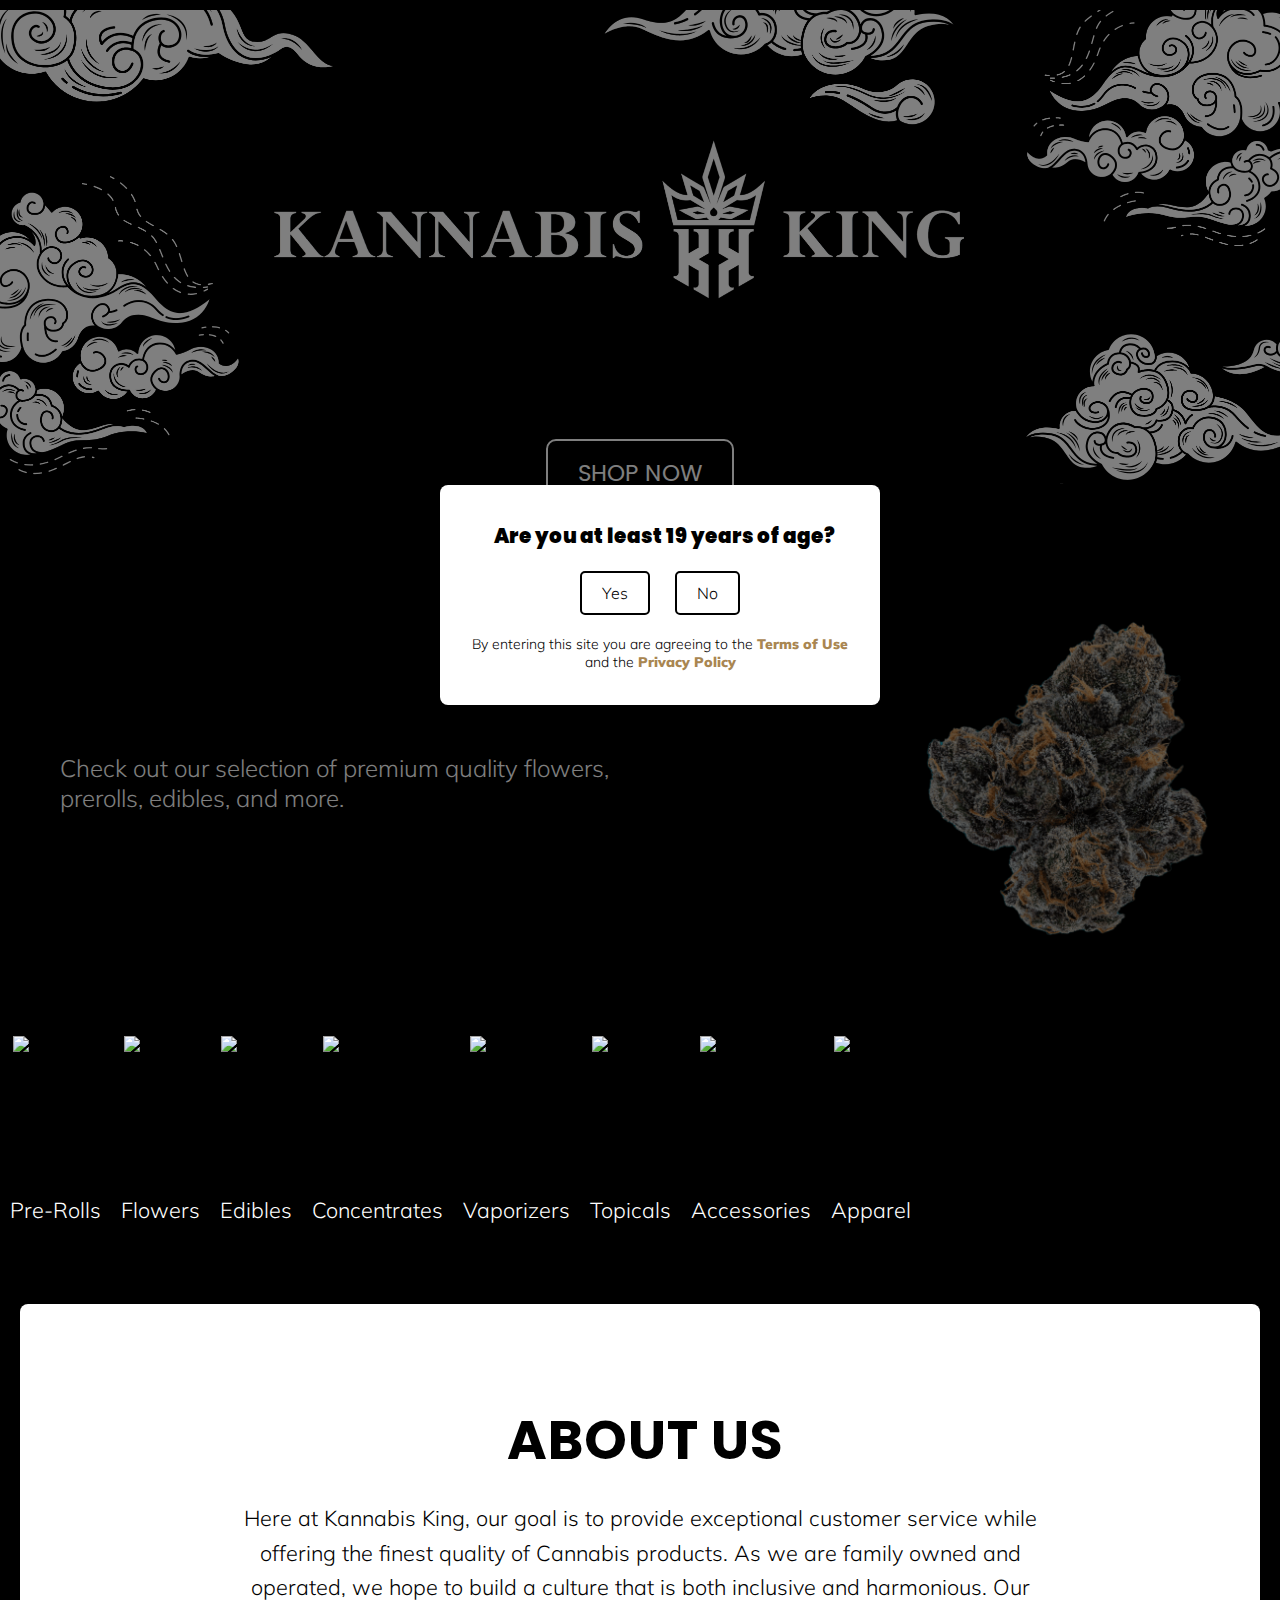
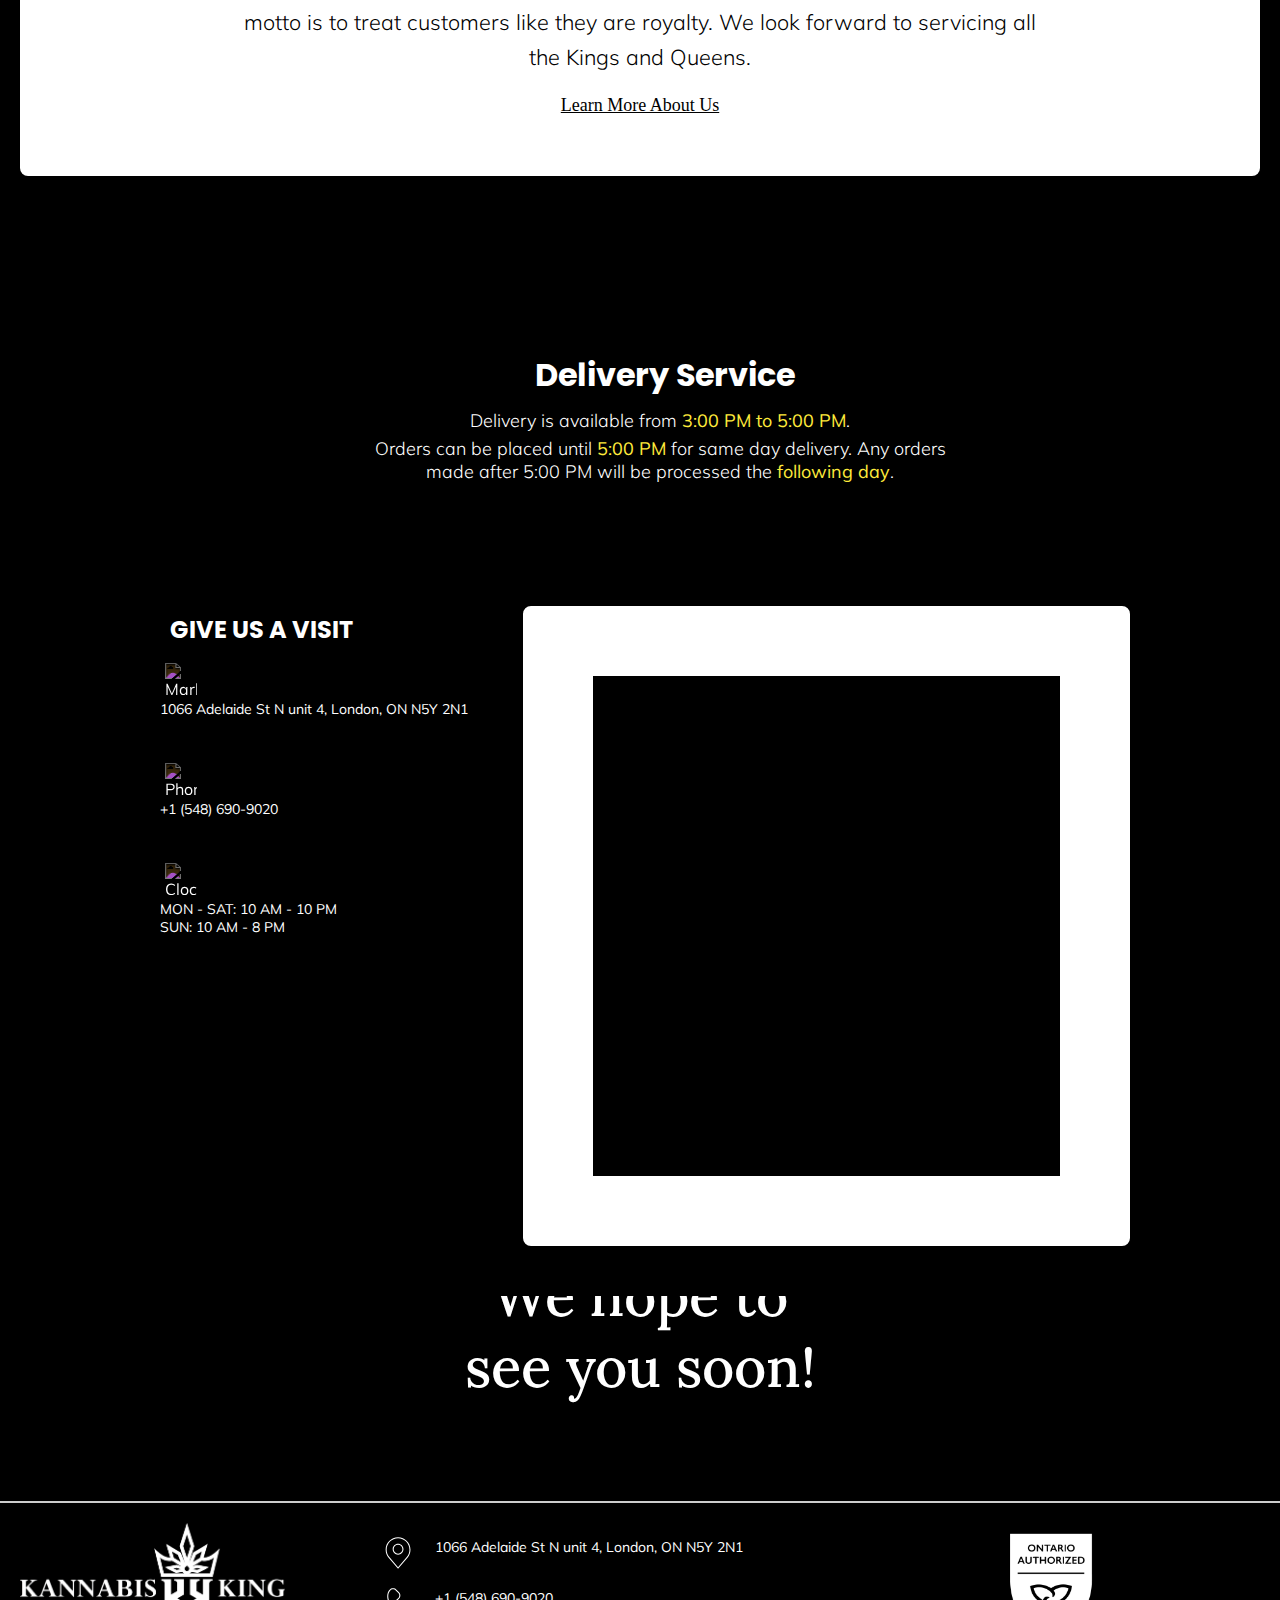
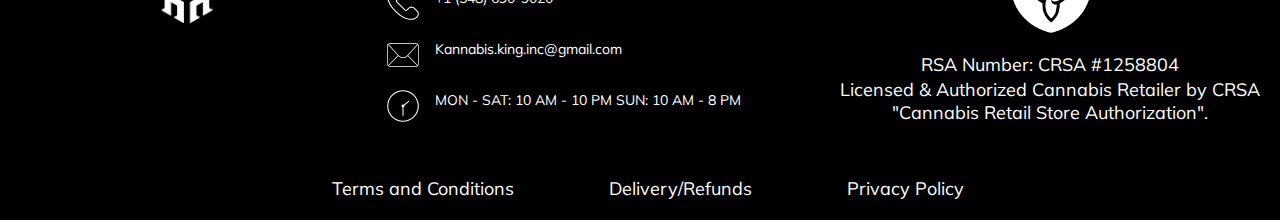
==== index.html @ 2364a03c "Rename Home Page.html to index.html" ====
<!DOCTYPE html>
<html lang="en">

<head>
    <meta charset="UTF-8">
    <meta name="viewport" content="width=device-width, initial-scale=1.0, minimum-scale=1.0">


    <!-- [if IE]><meta http-equiv='X-UA-Compatible' content='IE=edge,chrome=1'><![endif] -->
    <link rel="pingback" href="https://www.kannabisking.ca/xmlrpc.php" />

    <title>Kannabis King</title>
    <link rel="icon" type="image/png" href="./Kannabis King WhiteLogo.png" sizes="32x32" />
    <link rel="icon" type="image/x-icon" href="./Kannabis King WhiteLogo.ico" sizes="32x32" />
    <link rel="icon" type="image/x-icon" href="./Kannabis King WhiteLogo.ico" sizes="16x16" />
    <link rel="apple-touch-icon" href="./Kannabis King WhiteLogo.ico" sizes="180x180" />


    <link rel="icon" href="https://www.kannabisking.ca/wp-content/uploads/2023/04/cropped-Kannabis-King-Icon-32x32.png"
        sizes="32x32" />
    <link rel="icon"
        href="https://www.kannabisking.ca/wp-content/uploads/2023/04/cropped-Kannabis-King-Icon-192x192.png"
        sizes="192x192" />
    <link rel="apple-touch-icon"
        href="https://www.kannabisking.ca/wp-content/uploads/2023/04/cropped-Kannabis-King-Icon-180x180.png" />

    <meta name="description"
        content="Discover high-quality cannabis products at our premium cannabis store. We offer a wide selection of marijuana strains, edibles, concentrates, and more. Shop now for the best deals on marijuana!" />

    <meta name="keywords"
        content="cannabis store, marijuana online, weed dispensary, weed, buy marijuana, premium cannabis, 
    cannabis products, marijuana strains, vape, pre-rolls, pre-roll, edibles, edible, concentrates, cannabis shop, London, London Ontario, cannibis, marijuana, Adelaide, 
    Adelaide St, Adelaide Street, Huron, Cheapside, high, dispensary, cannabis store, buy cannabis, edibles, cannabis accessories, delivery" />

    <meta name="author" content="Kannabis King">

    <link rel="canonical" href="https://www.kannabisking.ca/">

    <meta property="og:title" content="Kannabis King - Premium Quality Cannabis Products">

    <meta property="og:url" content="https://www.kannabisking.ca/">

    <meta name="robots" content="index, follow" />


    <link rel="preconnect" href="https://fonts.googleapis.com">
    <link rel="preconnect" href="https://fonts.gstatic.com" crossorigin>
    <link
        href="https://fonts.googleapis.com/css2?family=Rampart+One&family=Rubik+Doodle+Shadow&family=Vast+Shadow&display=swap"
        rel="stylesheet">
    <link
        href="https://fonts.googleapis.com/css2?family=Josefin+Sans:ital,wght@0,100..700;1,100..700&family=Markazi+Text:wght@400..700&family=Montserrat:ital,wght@0,100..900;1,100..900&family=Mulish:ital,wght@0,200..1000;1,200..1000&family=Piazzolla:ital,opsz,wght@0,8..30,100..900;1,8..30,100..900&display=swap"
        rel="stylesheet">
    <link href="https://fonts.googleapis.com/css2?family=Bitter:ital,wght@0,100..900;1,100..900&display=swap"
        rel="stylesheet">
    <link
        href="https://fonts.googleapis.com/css2?family=Poppins:ital,wght@0,100;0,200;0,300;0,400;0,500;0,600;0,700;0,800;0,900;1,100;1,200;1,300;1,400;1,500;1,600;1,700;1,800;1,900&display=swap"
        rel="stylesheet">
    <link rel="stylesheet"
        href="https://fonts.googleapis.com/css2?family=Material+Symbols+Outlined:opsz,wght,FILL,GRAD@20..48,100..700,0..1,-50..200&icon_names=shopping_cart" />

    <link href="https://fonts.googleapis.com/css2?family=Lora:ital,wght@0,400..700;1,400..700&display=swap"
        rel="stylesheet">

    <link rel="stylesheet" href="styles/main.css">


    <!-- AOS Library (CSS and JS) -->
    <!-- <link href="https://cdn.jsdelivr.net/npm/aos@2.3.4/dist/aos.css" rel="stylesheet">
    <script src="https://cdn.jsdelivr.net/npm/aos@2.3.4/dist/aos.js"></script> -->


    <link rel="stylesheet" href="https://api.mapbox.com/mapbox-gl-js/v2.8.2/mapbox-gl.css">

</head>

<body>

    <!-- Age Verification Overlay -->
    <div id="age-overlay" class="overlay">
        <div class="overlay-content">
            <h2><strong>Are you at least 19 years of age?</strong></h2>
            <div class="buttons">
                <button id="yes-button">Yes</button>
                <button id="no-button">No</button>
            </div>
            <p>By entering this site you are agreeing to the
                <a href="terms.html" target="terms.html">Terms of Use</a> and the
                <a href="https://dutchie.com/privacy" target="_blank">Privacy Policy</a>
            </p>
        </div>
    </div>

    <header>
        <!-- <img class="logo" src="Kannabis-King white.png" alt="Kannabis King Logo"> -->
        <!-- <img src="Cloud logo.svg" alt="Kannabis King Logo"> -->
        <!-- <img  class="cloud" src="7.png" alt="Clouds"> -->
        <img class="cloud" src="Christine Magic.png" alt="Clouds">

    </header>


    <div class="shop-now">
        <a href="Shop.html">
            <button class="button" id="shopNowBtn">SHOP NOW</button>
        </a>
    </div>


    <!-- 
    <div class="promo-section" id="promo-section">
        <div class="promo-text">
            <p>Check out our selection of premium quality flowers, prerolls, edibles, and more.</p>
        </div>
        <div class="promo-image">
            <img src="flower.png" alt="Premium Quality Flowers">
        </div>
    </div> -->


    <div id="promo-section" class="promo-section" loading="lazy">
        <div class="promo-text">
            <p>Check out our selection of premium quality flowers, prerolls, edibles, and more.</p>
        </div>
        <div class="promo-image">
            <img src="flower.png" alt="Premium Quality Flowers" loading="lazy">
        </div>
    </div>





    <div class="explore-section">
        <h1>Explore our products</h1>
        <div class="scroll-container-wrapper">

            <div class="scroll-arrow scroll-arrow-left" id="scroll-left">&#10094;</div>

            <div class="scroll-items-wrapper">
                <div class="scroll-item">
                    <a href="Shop.html?dtche[category]=pre-rolls" class="large-card__Anchor-b2978g-0 faWaAQ">
                        <div class="large-card__ImageWrapper-b2978g-1 huiqlP">
                            <img alt="Pre-Rolls"
                                src="https://images.dutchie.com/category-stock-photos/pre-rolls/pre-rolls-1.png?auto=format&amp;w=268&amp;ixlib=react-9.8.1">
                        </div>
                        <p>Pre-Rolls</p>
                    </a>
                </div>


                <div class="scroll-item">
                    <a href="Shop.html?dtche[category]=flower" class="large-card__Anchor-b2978g-0 faWaAQ">
                        <div class="large-card__ImageWrapper-b2978g-1 huiqlP">
                            <img alt="Flowers"
                                src="https://images.dutchie.com/category-stock-photos/flower/flower-1.png?auto=format&amp;w=268&amp;ixlib=react-9.8.1">
                        </div>
                        <p>Flowers</p>
                    </a>
                </div>

                <div class="scroll-item">
                    <a href="Shop.html?dtche[category]=edibles" class="large-card__Anchor-b2978g-0 faWaAQ">
                        <div class="large-card__ImageWrapper-b2978g-1 huiqlP">
                            <img alt="Edibles"
                                src="https://images.dutchie.com/category-stock-photos/edibles/edibles-1.png?auto=format&amp;w=268&amp;ixlib=react-9.8.1">
                        </div>
                        <p>Edibles</p>
                    </a>
                </div>

                <div class="scroll-item">
                    <a href="Shop.html?dtche[category]=concentrates" class="large-card__Anchor-b2978g-0 faWaAQ">
                        <div class="large-card__ImageWrapper-b2978g-1 huiqlP">
                            <img alt="Concentrates"
                                src="https://images.dutchie.com/category-stock-photos/concentrates/concentrates-1.png?auto=format&amp;w=268&amp;ixlib=react-9.8.1">
                        </div>
                        <p>Concentrates</p>
                    </a>
                </div>


                <div class="scroll-item">
                    <a href="Shop.html?dtche[category]=vaporizers" class="large-card__Anchor-b2978g-0 faWaAQ">
                        <div class="large-card__ImageWrapper-b2978g-1 huiqlP">
                            <img alt="Vaporizers"
                                src="https://images.dutchie.com/category-stock-photos/vaporizers/vaporizers-1.png?auto=format&amp;w=268&amp;ixlib=react-9.8.1">
                        </div>
                        <p>Vaporizers</p>
                    </a>
                </div>


                <div class="scroll-item">
                    <a href="Shop.html?dtche[category]=topicals" class="large-card__Anchor-b2978g-0 faWaAQ">
                        <div class="large-card__ImageWrapper-b2978g-1 huiqlP">
                            <img alt="Topicals"
                                src="https://images.dutchie.com/category-stock-photos/topicals/topicals-1.png?auto=format&amp;w=268&amp;ixlib=react-9.8.1">
                        </div>
                        <p>Topicals</p>
                    </a>
                </div>


                <div class="scroll-item">
                    <a href="Shop.html?dtche[category]=accessories" class="large-card__Anchor-b2978g-0 faWaAQ">
                        <div class="large-card__ImageWrapper-b2978g-1 huiqlP">
                            <img alt="Accessories"
                                src="https://images.dutchie.com/category-stock-photos/accessories/accessories.png?auto=format&amp;w=268&amp;ixlib=react-9.8.1">
                        </div>
                        <p>Accessories</p>
                    </a>
                </div>


                <div class="scroll-item">
                    <a href="Shop.html?dtche[category]=apparel" class="large-card__Anchor-b2978g-0 faWaAQ">
                        <div class="large-card__ImageWrapper-b2978g-1 huiqlP">
                            <img alt="Apparel"
                                src="https://images.dutchie.com/category-stock-photos/apparel/apparel.png?auto=format&amp;w=268&amp;ixlib=react-9.8.1">
                        </div>
                        <p>Apparel</p>
                    </a>
                </div>

            </div>

            <div class="scroll-arrow scroll-arrow-right" id="scroll-right">&#10095;</div>

        </div>
    </div>

    <div class="about-container" id="aboutContainer">
        <h1 class="about-header" id="aboutHeader">About Us</h1>
        <p class="about-text" id="aboutText">
            Here at Kannabis King, our goal is to provide exceptional customer service while offering the finest quality
            of Cannabis products. As we are family owned and operated, we hope to build a culture that is both inclusive
            and harmonious. Our motto is to treat customers like they are royalty. We look forward to servicing all the
            Kings and Queens.
        </p>

        <br>
        <a href="about-us.html" class="about-link">Learn More About Us</a>
    </div>




    <section class="delivery-service">
        <div class="video-overlay-container">
            <video autoplay muted loop class="background-video" playsinline disablePictureInPicture>
                <source src="flower.mp4" type="video/mp4">
                Your browser does not support the video tag.
            </video>
            <div class="overlay">
                <div class="delivery-info">
                    <h2>Delivery Service</h2>
                    <p>Delivery is available from <strong>3:00 PM to 5:00 PM</strong>.</p>
                    <p>Orders can be placed until <strong>5:00 PM</strong> for same day delivery. Any orders made after
                        5:00 PM will be processed the <strong>following day</strong>.</p>
                </div>
            </div>
        </div>
    </section>


    <div class="mapvisit-container">

        <div class="visit-container">
            <h1>GIVE US A VISIT</h1>

            <img src="visit/marker.svg" alt="Marker Icon" class="svg-icon">
            <span class="address">1066 Adelaide St N unit 4, London, ON N5Y 2N1</span>
            <br><br>
            <!-- Phone Icon -->
            <img src="visit/phone.svg" alt="Phone Icon" class="svg-icon">
            <span class="phone">+1 (548) 690-9020</span>
            <br><br>
            <!-- Clock Icon -->
            <img src="visit/time.svg" alt="Clock Icon" class="svg-icon">
            <span class="hours">MON - SAT: 10 AM - 10 PM</span>
            <span class="hours">SUN: 10 AM - 8 PM</span>

        </div>

        <div class="map-container">
            <iframe class="map"
                src="https://www.google.com/maps/embed?pb=!1m14!1m8!1m3!1d11670.298486007287!2d-81.24782224766842!3d43.008290898292024!3m2!1i1024!2i768!4f13.1!3m3!1m2!1s0x882eed0bb2cf4903%3A0xd8a38ebc48e77bbe!2sKannabis%20King!5e0!3m2!1sen!2sca!4v1733802264909!5m2!1sen!2sca"
                width="430" height="330" style="border:0;" allowfullscreen="" loading="lazy"
                referrerpolicy="no-referrer-when-downgrade"></iframe>
        </div>

    </div>

    <section id="video-section" class="video-section">
        <div class="video-container">
            <video autoplay loop muted playsinline>
                <source src="video.mp4" type="video/mp4">
                Your browser does not support the video tag.
            </video>
            <div class="overlay-text">
                We hope to see you soon!
            </div>
        </div>
    </section>



    <footer class="footer">
        <div class="footer-left">
            <img src="Kannabis-King white.png" alt="Company Logo" class="footer-logo">

            <div class="footer-info">
                <div class="footer-address-section">
                    <img src="footer/marker.svg" alt="Marker Icon" class="footer-marker-icon svg-icon"
                        style="transform: translateX(-5px);">

                    <span class="footer-address">1066 Adelaide St N unit 4, London, ON N5Y 2N1</span>
                </div>
                <div class="footer-phone-section">
                    <img src="footer/phone.svg" alt="Phone Icon" class="svg-icon">
                    <span class="footer-phone">+1 (548) 690-9020</span>
                </div>
                <div class="footer-email-section">
                    <img src="footer/emails.svg" alt="Email Icon" class="svg-icon">
                    <span class="footer-email">Kannabis.king.inc@gmail.com</span>
                </div>
                <div class="footer-hours-section">
                    <img src="footer/time.svg" alt="Clock Icon" class="svg-icon">
                    <span class="footer-hours">MON - SAT: 10 AM - 10 PM</span>
                    <span class="footer-hours">SUN: 10 AM - 8 PM</span>
                </div>
            </div>

            <div class="auth-container">
                <img src="footer/auth.png" alt="Ontario Authorized" class="auth-icon">
                <span class="footer-license">RSA Number: CRSA #1258804</span>
                <span>Licensed & Authorized Cannabis Retailer by CRSA</span>
                <span>"Cannabis Retail Store Authorization".</span>
            </div>
        </div>

        <div class="footer-right">
            <div class="footer-links">
                <a href="terms.html">Terms and Conditions</a>
                <a href="refunds and shipping.html">Delivery/Refunds</a>
                <a href="https://dutchie.com/privacy">Privacy Policy</a>

            </div>
        </div>
    </footer>


    <script src="script.js"></script>

</body>

</html>
---- styles/main.css ----
body {
    margin: 0;
    padding: 0;
    height: 100%;
    overflow: hidden;
    background-color: #000000;
}

header {
    background-color: #000000;
}

.logo {
    height: auto;
    width: 35%;
    max-width: 100%;
    object-fit: cover;
    background-color: #000000;
    display: block;
    margin: 0 auto;
}

header img {
    height: auto;
    width: 25%;
    max-width: 100%;
    object-fit: cover;
    background-color: #000000;
    display: block;
    margin: 0 auto;
}


@media (max-width: 768px) {
    .logo {
        width: 70%;
    }
}

.cloud {
    width: 100%;
    height: auto;
    max-width: 100%;
    display: block;
    margin: 10px auto;
    object-fit: cover;
    object-position: top;
}


.shop-now {
    display: flex;
    justify-content: center;
    align-items: center;
    width: 100%;
    margin-top: -55px;
    margin-bottom: 90px;
    background-color: #000000;
}

.button {
    background-color: rgb(0, 0, 0);
    color: rgb(255, 255, 255);
    padding: 15px 30px;
    font-size: 23px;
    font-family: 'Poppins', sans-serif;
    font-weight: 400;
    text-align: center;
    text-decoration: none;
    transition: background-color 0.3s, color 0.3s, outline 0.3s;
    ;
    cursor: pointer;
    border-radius: 10px;
    box-sizing: border-box;
    border: none;
    box-shadow: none;
    border: 2px solid white;
}


.button:hover {
    background-color: rgb(255, 255, 255);
    color: black;
    outline: 2px solid rgb(255, 255, 255);
}


body {
    margin: 0;
}


.promo-section {
    background-color: black;
    padding: 20px 60px;
    display: flex;
    justify-content: space-between;
    align-items: center;
    flex-wrap: wrap;
}


.promo-text p {
    color: white;
    font-size: 1.5rem;
    max-width: 600px;
}

.promo-image img {
    max-width: 300px;
    height: auto;
}

@media (max-width: 768px) {
    .promo-image img {
        max-width: 260px;
        width: 80%;
    }

    .promo-text p {
        font-size: 1.2rem;
        line-height: 1.4;
    }

}

.explore-section {
    width: 100%;
    overflow: hidden;
}

.scroll-container-wrapper {
    display: flex;
    align-items: center;
    position: relative;
    overflow: hidden;
    width: 100%;
}


.scroll-items-wrapper {
    display: flex;
    transition: transform 0.3s ease;
    overflow-x: hidden;
}

.scroll-item p {
    color: #FFFFFF;
    font-size: larger;

}

.scroll-item {
    margin: 0 10px;
    flex: 0 0 auto;
}

.scroll-arrow {
    position: absolute;
    top: 50%;
    transform: translateY(-50%);
    background-color: rgba(0, 0, 0, 0.6);
    color: white;
    font-size: 24px;
    padding: 20px 25px;
    border-radius: 50%;
    cursor: pointer;
    text-align: center;
    z-index: 10;
    transition: background-color 0.3s;
    display: flex;
    justify-content: center;
}

.scroll-arrow:hover {
    background-color: rgba(0, 0, 0, 0.8);
}

.scroll-arrow-left {
    left: 25px;
    width: 30px;
    height: auto;
    margin-left: -10px;
}

.scroll-arrow-right {
    right: 15px;
    width: 35px;
    height: auto;
}

.large-card__ImageWrapper-b2978g-1 {
    display: flex;
    justify-content: center;
    align-items: center;
    height: 150px;
}

.large-card__ImageWrapper-b2978g-1 img {
    max-height: 100%;
    max-width: 100%;
    object-fit: contain;
}

.scroll-item p {
    text-align: center;
    margin-top: 10px;
}

.scroll-item a {
    text-decoration: none;
    color: black;
}

/* 
@media (min-width: 2200px) {
    .scroll-container-wrapper {
        display: block;
    }

    .scroll-arrow {
        display: none;
    }

    .scroll-items-wrapper {
        justify-content: center;
    }
} */




@media (min-width: 1440px) {

    .scroll-container-wrapper {
        width: 100vw;
        display: flex;
        align-items: center;
        justify-content: space-between;
        position: relative;
    }

    .scroll-items-wrapper {
        display: flex;
        justify-content: flex-start;
        gap: 30px;
        width: 100%;
    }

    .scroll-item img {
        width: 500px;
        height: 500px;
        object-fit: cover;
    }

    .scroll-item {
        flex: 0 0 auto;
        max-width: 600px;
        display: flex;
        justify-content: center;
    }
}




@media (min-width: 800px) {

    .scroll-item img {
        width: auto;
        height: 300px;
        object-fit: cover;
    }

    .scroll-items-wrapper {
        display: flex;
        overflow-x: scroll;
        padding-bottom: 10px;
        -ms-overflow-style: none;
        scrollbar-width: none;
        touch-action: pan-x;
        -webkit-overflow-scrolling: touch;
    }

    .scroll-item {
        flex: 0 0 auto;
        max-width: 450px;
    }

    .scroll-arrow {
        font-size: 40px;
        /* Larger arrows */
        position: absolute;
        top: 40%;
        transform: translateY(-50%);
        z-index: 10;
    }
}


@media (max-width: 768px) {
    .scroll-item img {
        height: 180px;
        width: auto;
        object-fit: cover;
    }

    .scroll-arrow {
        font-size: 24px !important;
        position: absolute;
        top: 40%;
        transform: translateY(-50%);
        z-index: 10;
    }

    .scroll-arrow-left {
        left: 5%;
    }

    .scroll-arrow-right {
        right: 5%;
    }

    .scroll-items-wrapper {
        display: flex;
        overflow-x: scroll;
        padding-bottom: 10px;
        -ms-overflow-style: none;
        scrollbar-width: none;
        touch-action: pan-x;
        -webkit-overflow-scrolling: touch;
    }


    .scroll-items-wrapper::-webkit-scrollbar {
        display: none;
    }

    .scroll-container-wrapper {
        position: relative;
        overflow-x: hidden;
    }
}


/* Container for the about section */
.about-container {
    max-width: 1200px;
    margin: 0 auto;
    margin-top: 50px;
    padding: 60px 20px;
    background-color: white;
    border-radius: 8px;
    box-shadow: 0 4px 10px rgba(0, 0, 0, 0.1);
    text-align: center;
}


.about-header {
    font-size: 3em;
    color: #000000;
    margin-bottom: 20px;
    text-transform: uppercase;
    letter-spacing: 1px;
}

.about-text {
    font-size: 1.2em;
    line-height: 1.6;
    max-width: 800px;
    margin: 0 auto;
}






/* VISIT */
.mapvisit-container {
    display: flex;
    justify-content: space-between;
    width: 100%;
    margin-top: 110px;
}


.map-container {
    border: 70px solid rgb(255, 255, 255);
    border-radius: 8px;
    overflow: hidden;
    flex: 1;
    max-width: 600px;
    height: 600px;
    margin-right: 100px;
}

.visit-container {
    position: relative;
    font-family: "Mulish", sans-serif;
    font-size: 16px;
    padding-left: 30px;
    margin-left: 100px;
}

.svg-icon {
    width: 42px;
    height: 42px;
    margin: 5px;
    display: block;
    filter: invert(100%);
}



.visit-container h1,
.visit-container .address,
.visit-container .phone,
.visit-container .hours {
    color: white;
}

.hours,
.phone,
.address {
    display: block;
    margin-left: 80px;
    font-size: 14px;
    position: relative;
    top: -35px;
}

.hours:nth-of-type(2) {
    display: block;
    margin-left: 80px;
}


@media (max-width: 768px) {
    .mapvisit-container {
        display: flex;
        flex-direction: column;
        align-items: flex-start;
        align-items: center;
    }

    .visit-container {
        margin-bottom: 10px;
        margin-left: 0px;
    }

    .map-container {
        width: 78%;
        max-height: 350px;
        height: 90vw;
        padding-bottom: 100%;
        position: relative;
        border: 50px solid #ffffff;
        border-radius: 8px;
        overflow: hidden;
        margin: 0 auto;
        /* width: 350px; */
    }

    .map-container iframe {
        position: absolute;
        top: 0;
        left: 0;
        width: 100%;
        height: 100%;
        border: none;
    }
}



@media (min-width: 1440px) {
    .mapvisit-container {
        max-width: 1600px;
        margin: 150px auto;
    }

    .map-container {
        border: 70px solid rgb(255, 255, 255);
        border-radius: 8px;
        max-width: 700px;
        height: 700px;
        margin-right: 10px;
        margin-left: 50px;
    }

    .visit-container {
        max-width: 900px;
        margin-left: 50px;
    }

    .map-container iframe {
        width: 100%;
        height: 100%;
        border: 0;
    }

    .visit-container h1 {
        font-size: 48px;
    }

    .address,
    .phone,
    .hours {
        font-size: 18px;
    }


    .svg-icon {
        width: 55px;
        height: 55px;
    }
}


@media (min-width: 768px) and (max-width: 1440px) {
    .mapvisit-container {
        max-width: 1000px;
        justify-content: flex-start;
        gap: 50px;
        margin-top: 10px;
        margin: 0 auto;

    }

    /* Map container */
    .map-container {
        max-width: 100%;
        margin-right: 0px;
        margin-top: 10px;
        height: 500px;
        width: 80%;
        max-width: 700px;
        margin-right: 10px;
        margin-left: 5px;
        display: flex;
        justify-content: center;
        align-items: center;
    }

    /* Visit container */
    .visit-container {
        margin-left: 0;
        padding-left: 20px;
    }

    .address,
    .phone,
    .hours {
        margin-left: 0;
        font-size: 14px;
        top: 0;
    }


    .visit-container h1 {
        font-size: 24px;
    }

    .svg-icon {
        width: 32px;
        height: 32px;
    }

    .map-container iframe {
        width: 100%;
        height: 100%;
        border: 0;
    }

}



.footer {
    display: flex;
    justify-content: space-between;
    padding: 20px;
    background-color: #000000;
    color: white;
    border-top: 2px solid #ccc;
    flex-direction: column;
    align-items: stretch;
    font-family: 'Mulish', sans-serif;
}

.footer-left {
    display: flex;
    justify-content: space-between;
    align-items: flex-start;
    width: 100%;
    margin-bottom: 30px;
}


.footer-logo {
    height: auto;
    max-height: 100px;
    width: auto;
    margin-right: 20px;
}


.footer-info {
    font-size: 14px;
    display: flex;
    flex-direction: column;
    font-family: 'Mulish', sans-serif;
}

.footer-info .svg-icon {
    display: inline-block;
    vertical-align: middle;
    margin-right: 12px;
    margin-top: 14px;
}

.footer-info span {
    display: inline-flex;
    align-items: center;
}

.footer-info .auth-container {
    display: flex;
    flex-direction: column;
    align-items: center;
    margin-left: 40px;
    justify-content: flex-start;
}


.auth-icon {
    height: 120px;
    width: auto;
    margin-bottom: 8px;
}

.footer-phone,
.footer-email,
.footer-address,
.footer-hours,
.footer-license {
    display: flex;
    align-items: center;
    margin: 2px 0;
}

.footer-right {
    text-align: right;
    width: 100%;
}

.footer-links {
    display: flex;
    justify-content: center;
    margin-top: 20px;
    width: 100%;
    gap: 80px;
}

.footer-links a {
    margin-left: 15px;
    text-decoration: none;
    color: #ffffff;
}

.footer-links a:hover {
    text-decoration: underline;
}


.auth-container {
    display: flex;
    flex-direction: column;
    align-items: center;
    justify-content: center;
    margin-left: 20px;
}



@media (max-width: 1024px) and (min-width: 600px) {

    .footer-address-section {
        display: flex;
        align-items: center;
    }


    .footer-address {
        font-size: 1.1em;
        color: #fff;
    }

    .footer-hours:nth-of-type(2) {
        display: block;
        margin-left: 55px;
    }


    .auth-container {
        text-align: center;
        display: flex;
        flex-direction: column;
        justify-content: center;
        align-items: center;
        padding: 20px;
    }
    
    .auth-icon {
        margin-bottom: 10px;
    }

    .footer-license, .auth-container span {
        margin-bottom: 5px;
    }

}



@media (max-width: 768px) {
    .footer {
        padding: 20px 15px;
    }

    .footer-left {
        flex-direction: column;
        align-items: center;
    }

    .footer-info {
        font-size: 12px;
    }

    .auth-container {
        margin-top: 20px;
    }

    .footer-links {
        flex-direction: row;
        gap: 50px;
        padding-bottom: 10px;
    }

    .footer-links a {
        margin-left: 0;
        font-size: 12px;
    }



    .footer-hours:nth-of-type(2) {
        display: block;
        margin-left: 65px;
    }
}


@media (max-width: 767px) {
    body {
        font-size: 14px;
    }

    h1 {
        font-size: 24px;
    }

    h2 {
        font-size: 20px;
    }

    p {
        font-size: 14px;
    }
}

@media (min-width: 768px) and (max-width: 1023px) {
    body {
        font-size: 16px;
    }

    h1 {
        font-size: 28px;
    }

    h2 {
        font-size: 24px;
    }

    p {
        font-size: 16px;
    }
}

@media (min-width: 1024px) and (max-width: 1439px) {
    body {
        font-size: 18px;
    }

    h1 {
        font-size: 32px;
    }

    h2 {
        font-size: 28px;
    }

    p {
        font-size: 18px;
    }
}


@media (min-width: 1440px) {
    body {
        font-size: 20px;
    }

    h1 {
        font-size: 36px;
    }

    h2 {
        font-size: 32px;
    }

    p {
        font-size: 20px;
    }
}




.delivery-service {
    position: relative;
    width: 100%;
    height: 420px;
    overflow: hidden;
}

.video-overlay-container {
    position: relative;
    width: 100%;
    height: 100%;
}

.background-video {
    width: 100%;
    height: 100%;
    object-fit: cover;
}

.overlay {
    position: absolute;
    top: 0;
    left: 0;
    width: 100%;
    height: 100%;
    background: rgba(0, 0, 0, 0.5);
    display: flex;
    justify-content: center;
    align-items: center;
    color: white;
    text-align: center;
    padding: 20px;
}

.delivery-info {
    max-width: 600px;
}

.delivery-info h2 {
    font-size: 32px;
    margin-bottom: 10px;
}

.delivery-info p {
    font-size: 18px;
    margin: 5px 0;
}

.delivery-info strong {
    color: #FFEB3B;
}




video::-webkit-media-controls {
    display: none !important;
}





@media (min-width: 581px) and (max-width: 768px) {
    .age-overlay {
        top: 10% !important;
        left: 50% !important;
        transform: translateX(-50%) !important;
    }

    .overlay-content {
        max-width: 80% !important;
        padding: 12px !important;
        position: relative;
        top: -100px !important;
        left: -2% !important;
        font-size: 16px !important;
    }

    .overlay-content h2 {
        font-size: 16px !important;
    }

    #yes-button,
    #no-button {
        font-size: 14px !important;
        padding: 8px 16px !important;
    }
}




@media (max-width: 480px) {
    .age-overlay {
        top: 10% !important;
        left: 50% !important;
        transform: translateX(-50%) !important;
    }

    .overlay-content {
        max-width: 70% !important;
        padding: 8px !important;
        position: relative;
        top: -30% !important;
        left: -5% !important;
        font-size: 14px !important;
    }

    .overlay-content h2 {
        font-size: 14px !important;
    }

    #yes-button,
    #no-button {
        font-size: 12px !important;
        padding: 6px 12px !important;
    }
}


@media (min-width: 1366px) {
    .age-overlay {
        top: 50%;
        left: 50%;
        transform: translate(-50%, -50%);
    }

    .overlay-content {
        max-width: 80% !important;
        width: auto !important;
        padding: 100px !important;
        left: 5%;
    }

    .overlay-content h2 {
        font-size: 30px;
    }

    #yes-button,
    #no-button {
        font-size: 25px;

    }
}



@media (max-width: 262px) {
    .age-overlay {
        top: 10% !important;
        left: 50% !important;
    }

    .overlay-content {
        max-width: 85% !important;
        padding: 6px !important;
        position: relative;
        font-size: 10px !important;
        text-align: center;
        height: auto !important;
        max-height: 110px !important;
        top: -85% !important;
        left: 0.00001% !important;
        ;
    }

    .overlay-content h2 {
        font-size: 12px !important;

    }

    #yes-button,
    #no-button {
        font-size: 10px !important;
        padding: 6px 12px !important;
    }

    .overlay-content p {
        font-size: 8px !important;
        display: none !important;
    }

    .overlay-content a {
        font-size: 8px !important;
    }
}


/* Prevent scroll on body when overlay is active */
.age-overlay {
    position: fixed;
    top: 50%;
    left: 50%;
    transform: translate(-50%, -50%);
    width: 100%;
    height: 100%;
    background-color: rgba(0, 0, 0, 0.7);
    display: flex;
    justify-content: center;
    align-items: center;
    z-index: 1000;
}




.overlay-content {
    background-color: white;
    padding: 20px;
    border-radius: 8px;
    text-align: center;
    width: 400px;
    box-shadow: 0px 4px 8px rgba(0, 0, 0, 0.2);
    margin-top: 250px;
}

.overlay-content h2 {
    font-size: 20px;
    color: black;
}

.buttons {
    margin: 20px 0;
}

#yes-button,
#no-button {
    background-color: white;
    border: 2px solid black;
    color: black;
    padding: 10px 20px;
    margin: 0 10px;
    font-size: 16px;
    cursor: pointer;
    border-radius: 5px;
}

#yes-button:hover,
#no-button:hover {
    background-color: #f1f1f1;
}

.overlay-content p {
    font-size: 14px;
    color: black;
}

.overlay-content a {
    color: #a98651;
    font-weight: 900;
    text-decoration: none;
}

.overlay-content a:hover {
    text-decoration: underline;
}
















#video-section .video-container {
    position: relative;
}

.video-section {
    text-align: center;
    padding: 50px 20px;
    background-color: #000000;
}

.video-container {
    max-width: 60%;
    margin: 0 auto;
    overflow: hidden;
    height: auto;
}


video {
    width: 100%;
    height: auto;
    object-fit: cover;
}

#video-section .overlay-text {
    position: absolute;
    top: 50%;
    left: 50%;
    transform: translate(-50%, -80%);
    font-family: "Lora", serif;
    font-size: 3.5rem;
    font-weight: 500;
    color: white;
    text-shadow: 2px 2px 5px rgba(0, 0, 0, 0.7);
    text-align: center;
}


@media (max-width: 768px) {
    .video-container {
        max-width: 100%;
        height: auto;
    }

    #video-section .overlay-text {
        font-size: 2.5rem;
        transform: translate(-50%, -50%);
    }

    .video-section {
        padding: 30px 10px;
    }
}


@media (min-width: 768px) and (max-width: 1024px) {
    .video-container {
        max-width: 90%;
        height: auto;
    }

    #video-section .overlay-text {
        font-size: 3rem;
        top: 50%;
        transform: translate(-50%, -50%);
    }

    .video-section {
        padding: 40px 15px;
    }
}



p,
label,
input,
button,
.description {
    /* font-family: 'Montserrat', sans-serif;  */
    font-family: "Mulish", sans-serif;
    /* font-family: "Piazzolla", serif; */
    /* font-family: 'Markazi Text', serif; */
    /* font-family: "Josefin Sans", sans-serif; */
    font-weight: 300;
}


h1,
h2,
h3,
li {
    /* font-family: 'Montserrat', sans-serif; */
    /* font-family: "Vast Shadow", serif; */
    /* font-family: "Rubik Doodle Shadow", system-ui; */
    /* font-family: "Rampart One", system-ui; */
    /* font-family: "Bitter", serif; */
    font-family: "Poppins", sans-serif;
    margin-left: 10px;
}


h1 {
    font-size: 1.5rem;
}

h2 {
    font-size: 1.2em
}

h3 {
    font-size: 1em;
}

p {
    font-size: 1rem;
}

button {
    font-size: 0.875rem;
}

nav {
    font-size: 1.3125rem;
}


@media (max-width: 200px) and (max-height: 220px) {

    .logo {
        width: 80%;
        max-width: 100%;
        object-fit: contain;
        margin: 0 auto;
    }

    header img {
        width: 100%;
    }


    header {
        margin-bottom: 60px;
    }

    .promo-section {
        display: flex;
        justify-content: space-between;
        align-items: center;
        padding: 20px;
        gap: 10px;
    }

    .promo-text {
        font-size: 8px;
    }


    .overlay-content h2 {
        font-size: 14px;
    }

    .buttons button {
        font-size: 14px;
        padding: 8px;
    }

    .shop-now button {
        font-size: 14px;
        padding: 8px;
        position: relative;
        top: 75%;
    }

    .promo-section p {
        font-size: 14px;
    }

    .explore-section {
        padding: 10px;
    }

    .explore-section h1 {
        font-size: 16px;
    }

    .scroll-container-wrapper {
        flex-direction: column;
    }

    .scroll-items-wrapper {
        overflow-x: scroll;
        display: block;
    }

    .scroll-item {
        margin: 0 5px;
        flex: 0 0 auto;
    }

    .scroll-arrow {
        padding: 10px 15px;
        font-size: 18px;
    }

    .scroll-arrow-left {
        left: 5px;
    }

    .scroll-arrow-right {
        right: 5px;
    }

    .large-card__ImageWrapper-b2978g-1 {
        height: 80px;
    }

    .large-card__ImageWrapper-b2978g-1 img {
        max-height: 80%;
    }

    .scroll-item p {
        font-size: 10px;
        margin-top: 3px;
    }



    .about-container {
        padding: 10px;
        margin-top: 0;
    }

    .about-header {
        font-size: 16px;
        margin-bottom: 8px;
    }


    .about-text {
        font-size: 10px;
        line-height: 1.3;
        text-align: left;
    }





    .delivery-service {
        position: relative;
        margin: 0;
        padding: 0;
    }

    .delivery-info h2 {
        font-size: 14px;
        margin-bottom: 5px;
    }

    .delivery-info p {
        font-size: 10px;
        line-height: 1.3;
    }

    .overlay {
        padding: 1px;
    }

    .delivery-info {
        max-width: 80%;
    }



    .mapvisit-container,
    .video-section {
        display: none;
    }

    .footer-links {
        display: flex;
        flex-direction: column;
        align-items: flex-start;
        gap: 10px;
    }

    .footer-logo {
        width: 110px;
        margin-bottom: 10px;
    }


    .footer-left,
    .footer-right {
        width: 100%;
        padding: 10px;
    }


    .svg-icon {
        width: 30px;
        height: 30px;
    }

    .auth-icon {
        width: 80px;
    }

    footer {
        font-size: 12px;
    }


}


@media (max-width: 768px) {

    /* Mobile view */
    .delivery-info {
        position: relative;
        left: -5%;
        padding-left: 10px;
    }

}




.hero-section {
    position: relative;
    text-align: center;
    margin-bottom: 40px;
}

.hero-image {
    width: 100%;
    height: auto;
    max-height: 500px;
    object-fit: cover;
}

.hero-text {
    position: absolute;
    top: 50%;
    left: 50%;
    transform: translate(-50%, -50%);
    color: white;
    font-size: 2rem;
    text-shadow: 2px 2px 5px rgba(0, 0, 0, 0.7);
}

.hero-text h2 {
    font-size: 3rem;
}

/* Gallery Section Styling */
.gallery {
    display: grid;
    grid-template-columns: repeat(4, 1fr);
    gap: 10px;
    padding: 20px;
}

.gallery-images {
    display: flex;
    gap: 15px;
    flex-wrap: wrap;
}

.gallery-image {
    width: 100%;
    height: auto;
    object-fit: cover;
    border-radius: 8px;
}

.about-link {
    color: black;
    text-decoration: underline;
    border-radius: 5px;
}

.about-link:hover {
    color: #000000;
    font-weight: 900;
    text-decoration: underline;
}
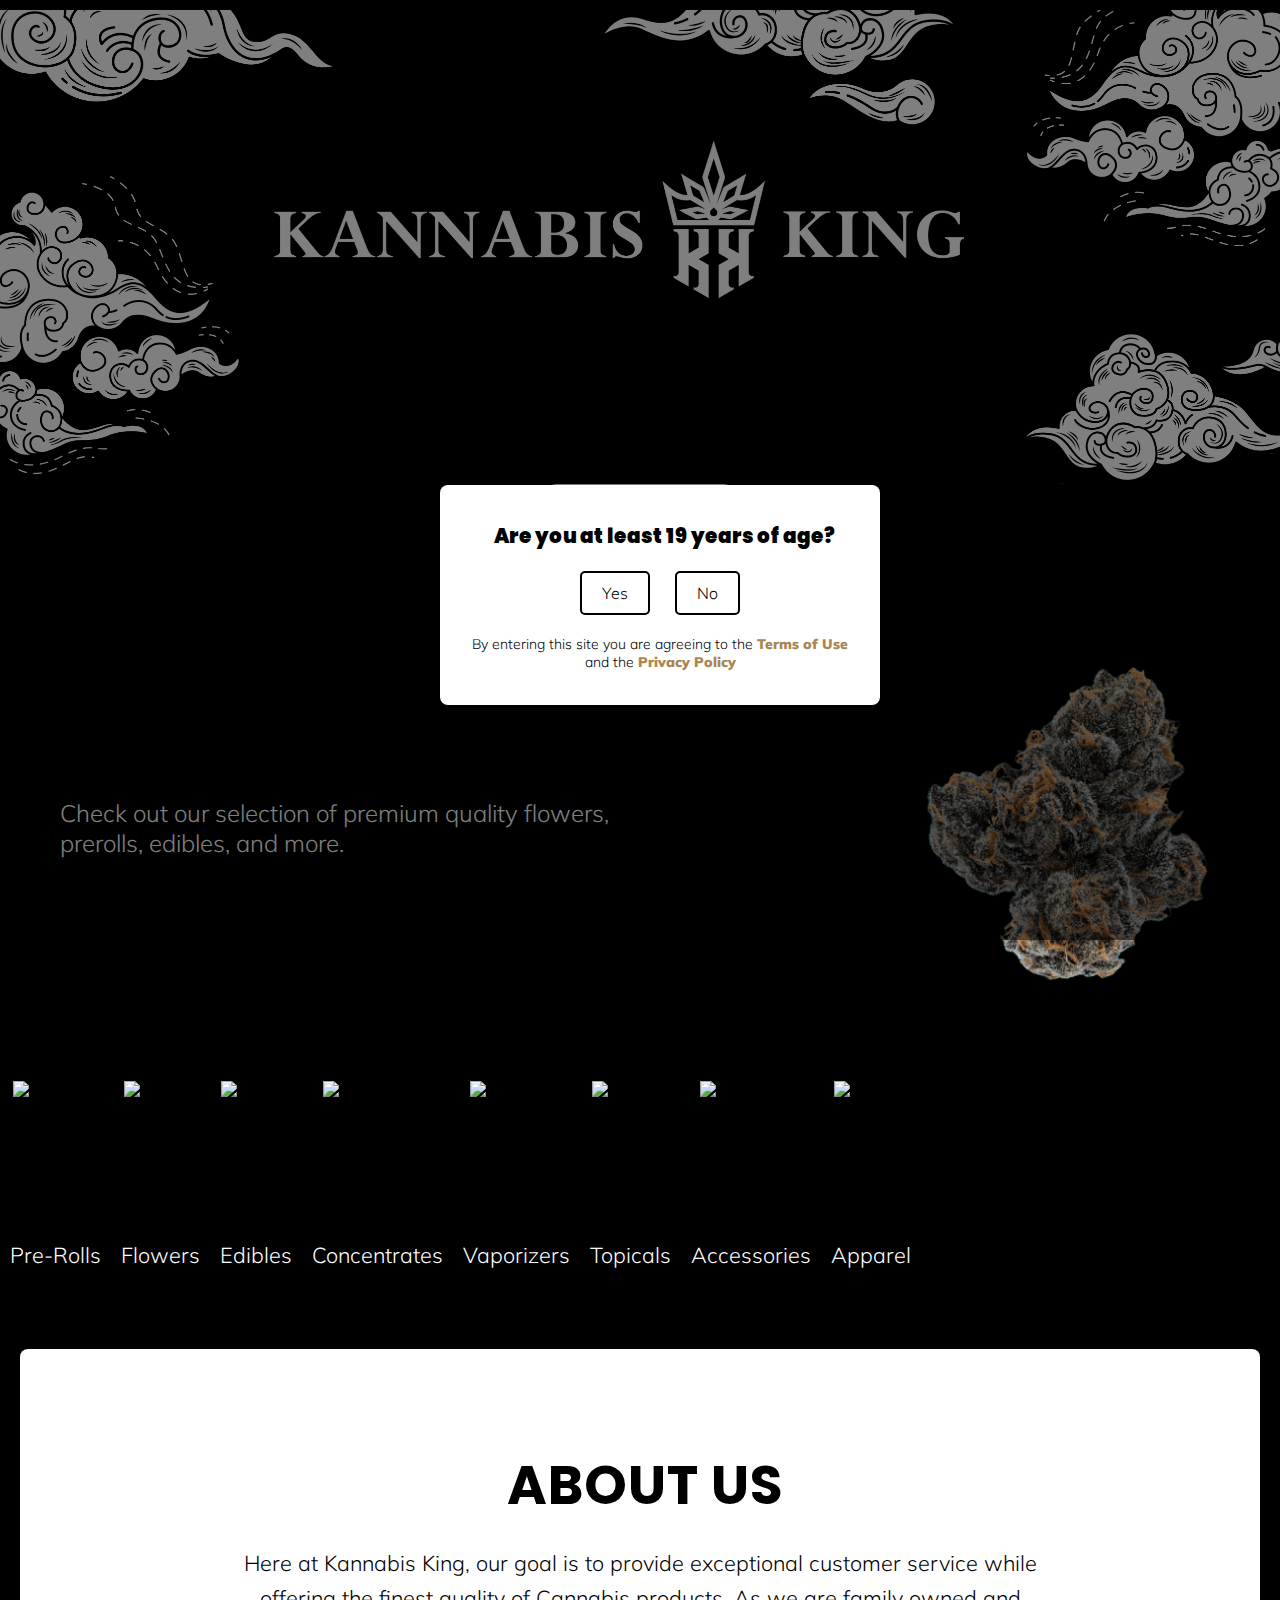
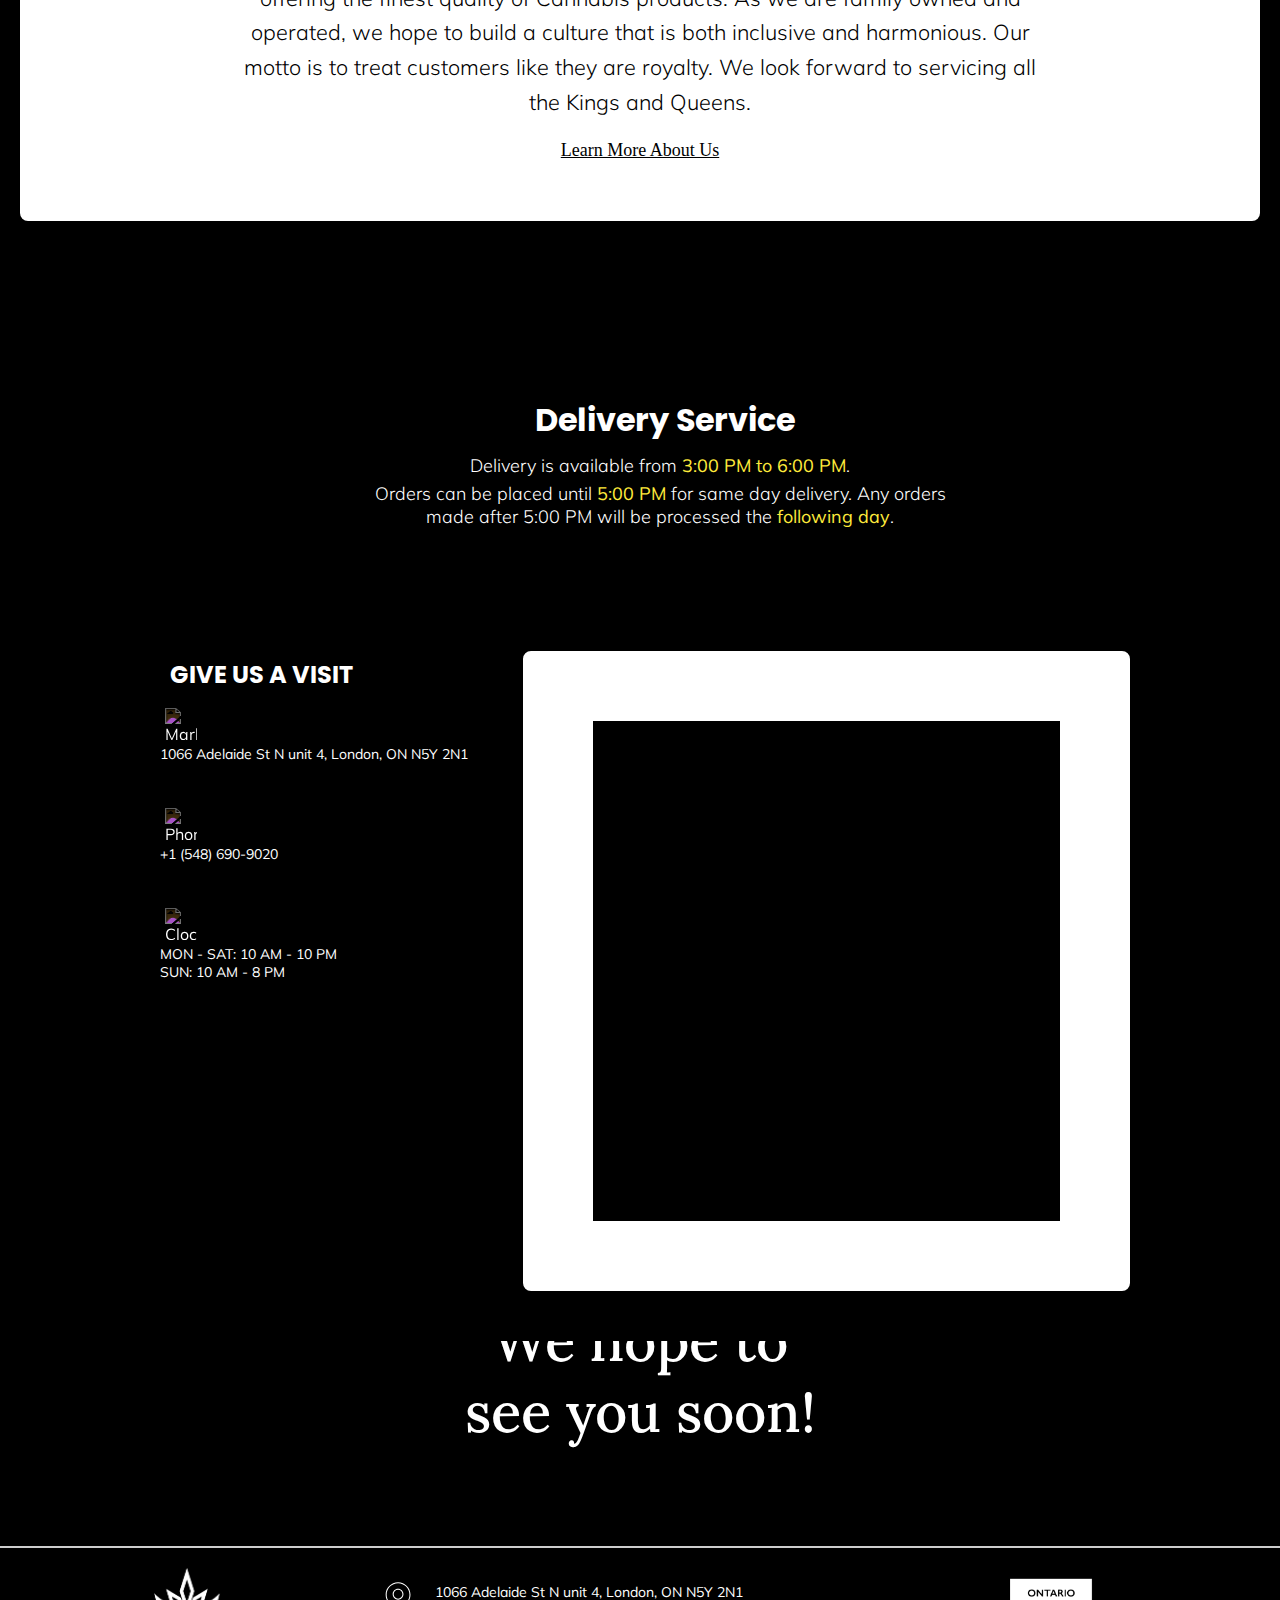
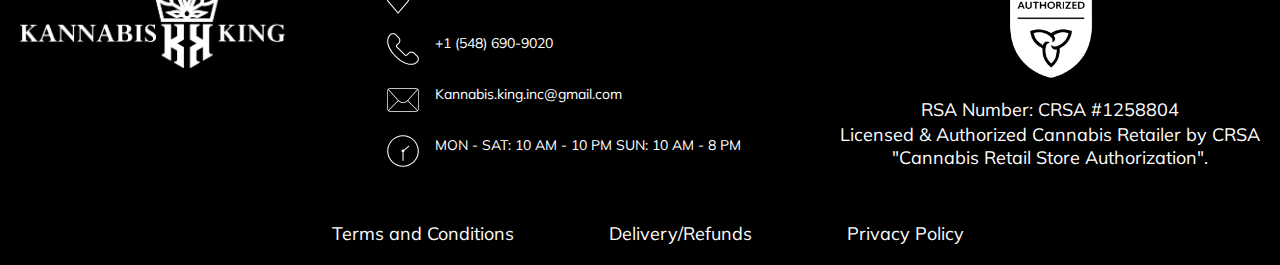
==== commit 6a51b8d3: "changes mobile and jimmy ask" ====
--- a/index.html
+++ b/index.html
@@ -3,7 +3,8 @@
 
 <head>
     <meta charset="UTF-8">
-    <meta name="viewport" content="width=device-width, initial-scale=1.0, minimum-scale=1.0">
+    <meta name="viewport" content="width=device-width, initial-scale=1.0, maximum-scale=1.0, user-scalable=no">
+
 
 
     <!-- [if IE]><meta http-equiv='X-UA-Compatible' content='IE=edge,chrome=1'><![endif] -->
@@ -255,7 +256,7 @@
             <div class="overlay">
                 <div class="delivery-info">
                     <h2>Delivery Service</h2>
-                    <p>Delivery is available from <strong>3:00 PM to 5:00 PM</strong>.</p>
+                    <p>Delivery is available from <strong>3:00 PM to 6:00 PM</strong>.</p>
                     <p>Orders can be placed until <strong>5:00 PM</strong> for same day delivery. Any orders made after
                         5:00 PM will be processed the <strong>following day</strong>.</p>
                 </div>
--- a/styles/main.css
+++ b/styles/main.css
@@ -1,9 +1,40 @@
+
+@media screen and (max-width: 768px) {
+    body, html {
+        overflow-x: hidden;
+        margin: 0;
+        padding: 0;
+    }
+
+    .explore-section {
+        width: 100%;
+        overflow-x: auto;
+        -webkit-overflow-scrolling: touch;
+        position: relative; 
+    }
+
+    .shop-now,
+    .delivery-service,
+    .mapvisit-container,
+    .about-container,
+    footer {
+        width: 100%;
+        overflow-x: hidden;
+        box-sizing: border-box;
+    }
+
+}
+
+
+
+
 body {
     margin: 0;
     padding: 0;
     height: 100%;
     overflow: hidden;
     background-color: #000000;
+    overflow-x: hidden;
 }
 
 header {
@@ -53,7 +84,7 @@
     justify-content: center;
     align-items: center;
     width: 100%;
-    margin-top: -55px;
+    margin-top: -10px;
     margin-bottom: 90px;
     background-color: #000000;
 }
@@ -85,10 +116,6 @@
 }
 
 
-body {
-    margin: 0;
-}
-
 
 .promo-section {
     background-color: black;
@@ -306,15 +333,17 @@
     }
 
     .scroll-arrow {
-        font-size: 24px !important;
+        font-size: 18px !important;
         position: absolute;
         top: 40%;
         transform: translateY(-50%);
         z-index: 10;
+        width: 20px; 
+        height: 25px; 
     }
 
     .scroll-arrow-left {
-        left: 5%;
+        left: 10%;
     }
 
     .scroll-arrow-right {
@@ -740,12 +769,19 @@
 
     .auth-container {
         margin-top: 20px;
+        text-align: center;
+    }
+
+    .footer-license, .auth-container span {
+        display: block;
+        margin-bottom: 5px;
     }
 
     .footer-links {
         flex-direction: row;
         gap: 50px;
         padding-bottom: 10px;
+        text-align: center;
     }
 
     .footer-links a {
